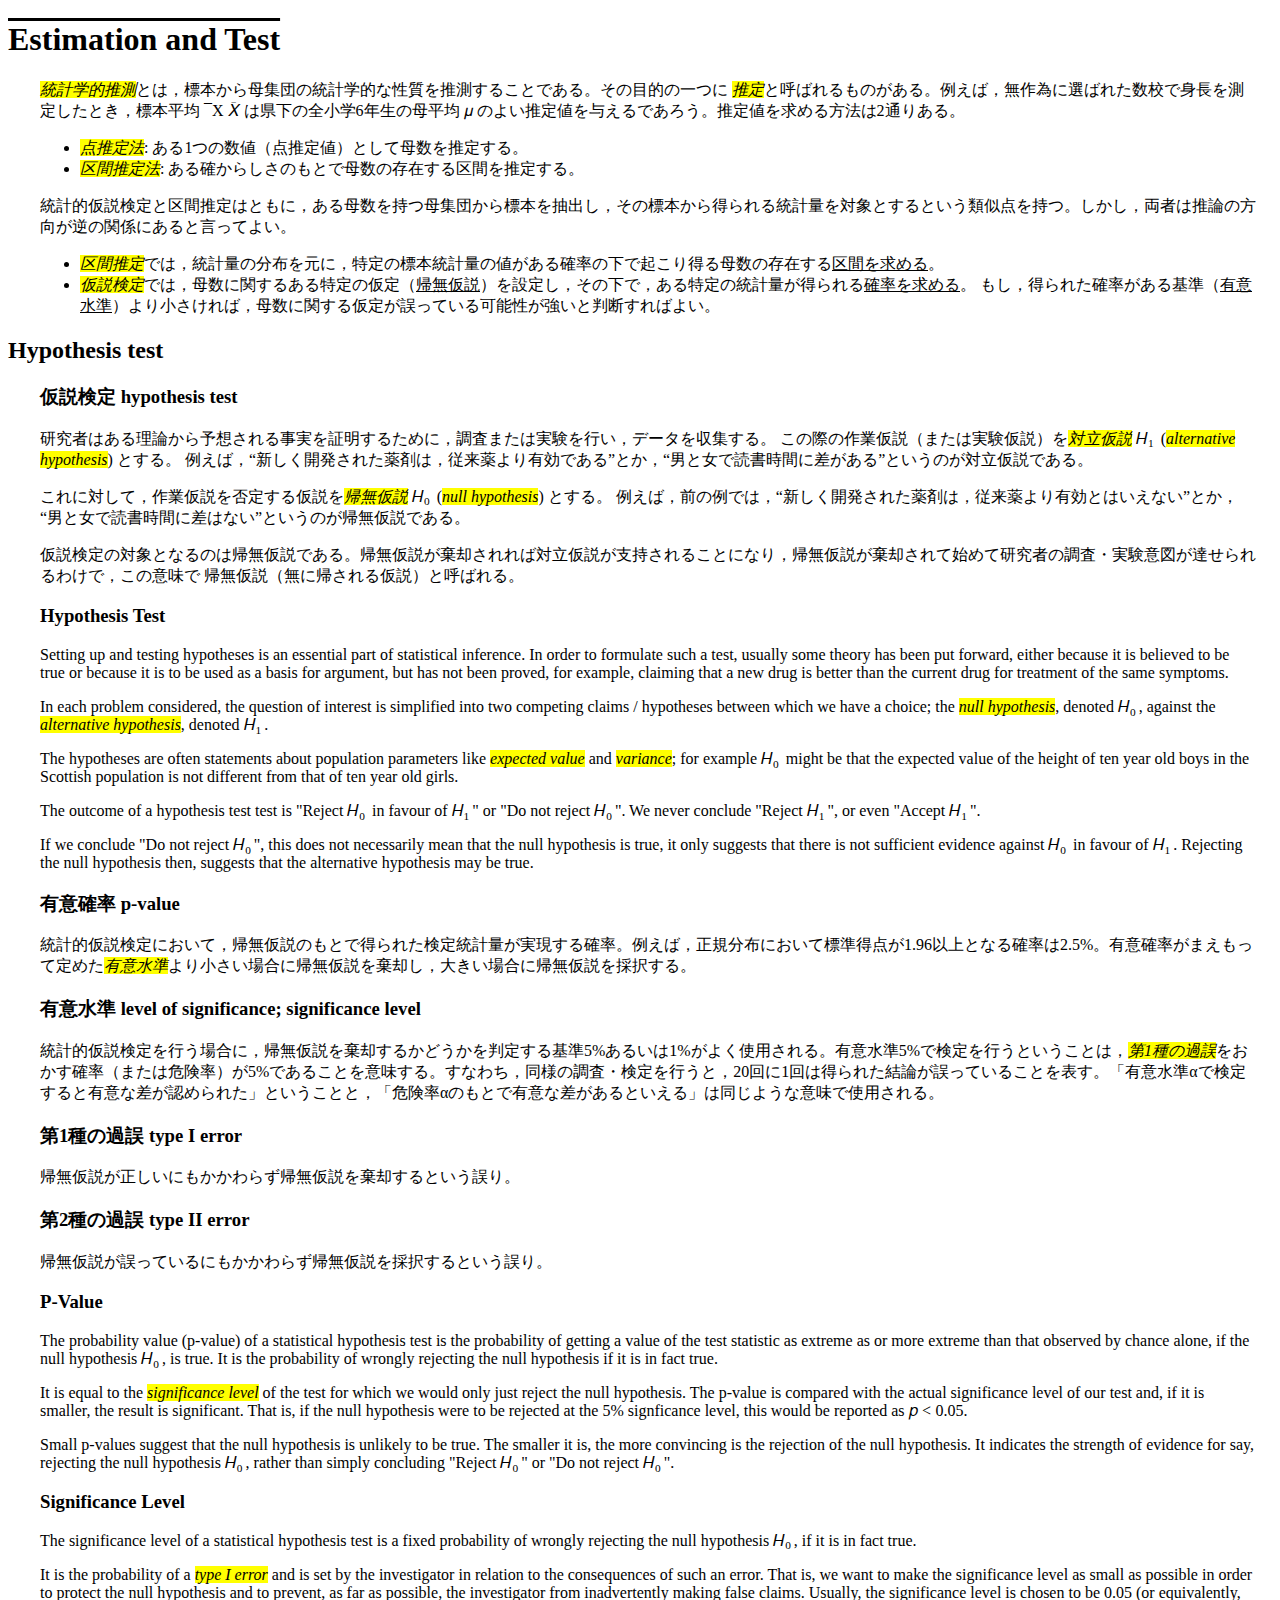
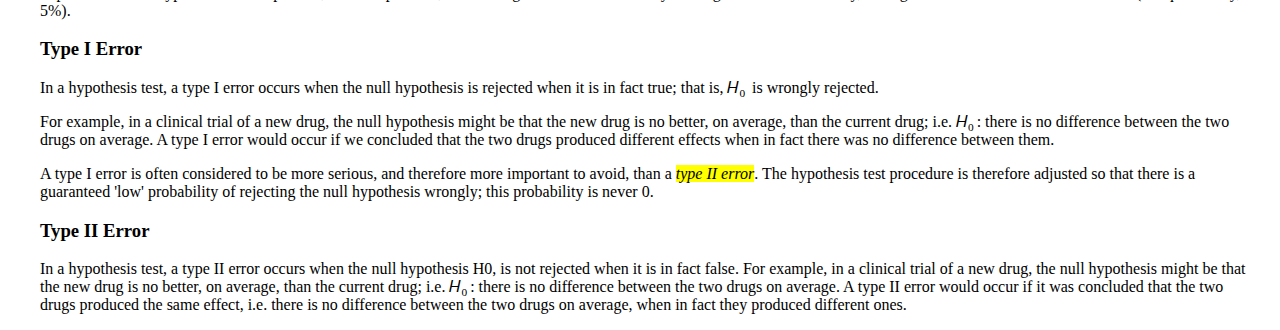
==== stats-ml/estimate-test.html @ b9e9f5ca "WIP estimation" ====
<!DOCTYPE html>
<html lang="ja">
<head>
    <title>Estimation and Test</title>
    <link rel="stylesheet" href="stats-ml.css" type="text/css">
</head>
<body>

<h1>Estimation and Test</h1>

<section id="estimate_test" class="description">

<p>
<i>統計学的推測</i>とは，標本から母集団の統計学的な性質を推測することである。その目的の一つに <i>推定</i>と呼ばれるものがある。例えば，無作為に選ばれた数校で身長を測定したとき，標本平均
    ¯X
    <math>
        <mover>
            <mi>X</mi>
            <mo>&OverBar;</mo>
        </mover>
    </math>
は県下の全小学6年生の母平均
    <math><mi>&mu;</mi></math>
のよい推定値を与えるであろう。推定値を求める方法は2通りある。
</p>
<ul>
    <li>
        <i>点推定法</i>: ある1つの数値（点推定値）として母数を推定する。
    </li>
    <li>
        <i>区間推定法</i>: ある確からしさのもとで母数の存在する区間を推定する。
    </li>
</ul>

<p>
統計的仮説検定と区間推定はともに，ある母数を持つ母集団から標本を抽出し，その標本から得られる統計量を対象とするという類似点を持つ。しかし，両者は推論の方向が逆の関係にあると言ってよい。
</p>
<ul>
    <li>
        <i>区間推定</i>では，統計量の分布を元に，特定の標本統計量の値がある確率の下で起こり得る母数の存在する<u>区間を求める</u>。
    </li>
    <li>
        <i>仮説検定</i>では，母数に関するある特定の仮定（<u>帰無仮説</u>）を設定し，その下で，ある特定の統計量が得られる<u>確率を求める</u>。 もし，得られた確率がある基準（<u>有意水準</u>）より小さければ，母数に関する仮定が誤っている可能性が強いと判断すればよい。
    </li>
</ul>

</section>

<!-- ******************************************************************** -->
<h2>Hypothesis test</h2>

<section id="hypothesis_testing" class="description">

<h3>仮説検定 hypothesis test</h3>
<p>
研究者はある理論から予想される事実を証明するために，調査または実験を行い，データを収集する。
この際の作業仮説（または実験仮説）を<i>対立仮説</i>
    <math>
        <msub>
            <mi>H</mi>
            <mn>1</mn>
        </msub>
    </math>
(<i>alternative hypothesis</i>)
とする。
例えば，“新しく開発された薬剤は，従来薬より有効である”とか，“男と女で読書時間に差がある”というのが対立仮説である。
</p>
<p>
これに対して，作業仮説を否定する仮説を<i>帰無仮説</i>
    <math>
        <msub>
            <mi>H</mi>
            <mn>0</mn>
        </msub>
    </math>
(<i>null hypothesis</i>)
とする。
例えば，前の例では，“新しく開発された薬剤は，従来薬より有効とはいえない”とか，“男と女で読書時間に差はない”というのが帰無仮説である。
</p>
<p>
仮説検定の対象となるのは帰無仮説である。帰無仮説が棄却されれば対立仮説が支持されることになり，帰無仮説が棄却されて始めて研究者の調査・実験意図が達せられるわけで，この意味で 帰無仮説（無に帰される仮説）と呼ばれる。
</p>

<h3>Hypothesis Test</h3>
<p>
Setting up and testing hypotheses is an essential part of statistical inference. In order to formulate such a test, usually some theory has been put forward, either because it is believed to be true or because it is to be used as a basis for argument, but has not been proved, for example, claiming that a new drug is better than the current drug for treatment of the same symptoms.
</p>
<p>
In each problem considered, the question of interest is simplified into two competing claims / hypotheses between which we have a choice; the <i>null hypothesis</i>, denoted
    <math>
        <msub>
            <mi>H</mi>
            <mn>0</mn>
        </msub>
    </math>,
against the <i>alternative hypothesis</i>, denoted
    <math>
        <msub>
            <mi>H</mi>
            <mn>1</mn>
        </msub>
    </math>.
</p>
<p>
The hypotheses are often statements about population parameters like <i>expected value</i> and <i>variance</i>; for example
    <math>
        <msub>
            <mi>H</mi>
            <mn>0</mn>
        </msub>
    </math>
might be that the expected value of the height of ten year old boys in the Scottish population is not different from that of ten year old girls.
</p>
<p>
The outcome of a hypothesis test test is "Reject
    <math>
        <msub>
            <mi>H</mi>
            <mn>0</mn>
        </msub>
    </math>
in favour of
    <math>
        <msub>
            <mi>H</mi>
            <mn>1</mn>
        </msub>
    </math>"
or "Do not reject
    <math>
        <msub>
            <mi>H</mi>
            <mn>0</mn>
        </msub>
    </math>".
We never conclude "Reject
    <math>
        <msub>
            <mi>H</mi>
            <mn>1</mn>
        </msub>
    </math>",
or even "Accept
    <math>
        <msub>
            <mi>H</mi>
            <mn>1</mn>
        </msub>
    </math>".
</p>
<p>
If we conclude "Do not reject
    <math>
        <msub>
            <mi>H</mi>
            <mn>0</mn>
        </msub>
    </math>",
this does not necessarily mean that the null hypothesis is true, it only suggests that there is not sufficient evidence against
    <math>
        <msub>
            <mi>H</mi>
            <mn>0</mn>
        </msub>
    </math>
in favour of
    <math>
        <msub>
            <mi>H</mi>
            <mn>1</mn>
        </msub>
    </math>.
Rejecting the null hypothesis then, suggests that the alternative hypothesis may be true.
</p>

<h3>有意確率 p-value</h3>
<p>
統計的仮説検定において，帰無仮説のもとで得られた検定統計量が実現する確率。例えば，正規分布において標準得点が1.96以上となる確率は2.5%。有意確率がまえもって定めた<i>有意水準</i>より小さい場合に帰無仮説を棄却し，大きい場合に帰無仮説を採択する。
</p>

<h3>有意水準 level of significance; significance level</h3>
<p>
統計的仮説検定を行う場合に，帰無仮説を棄却するかどうかを判定する基準5%あるいは1%がよく使用される。有意水準5%で検定を行うということは，<i>第1種の過誤</i>をおかす確率（または危険率）が5%であることを意味する。すなわち，同様の調査・検定を行うと，20回に1回は得られた結論が誤っていることを表す。「有意水準αで検定すると有意な差が認められた」ということと，「危険率αのもとで有意な差があるといえる」は同じような意味で使用される。
</p>

<h3>第1種の過誤 type I error</h3>
<p>
帰無仮説が正しいにもかかわらず帰無仮説を棄却するという誤り。
</p>

<h3>第2種の過誤 type II error</h3>
<p>
帰無仮説が誤っているにもかかわらず帰無仮説を採択するという誤り。
</p>

<h3>P-Value</h3>
<p>
The probability value (p-value) of a statistical hypothesis test is the probability of getting a value of the test statistic as extreme as or more extreme than that observed by chance alone, if the null hypothesis
    <math>
        <msub>
            <mi>H</mi>
            <mn>0</mn>
        </msub>
    </math>,
is true. It is the probability of wrongly rejecting the null hypothesis if it is in fact true.
</p>
<p>
It is equal to the <i>significance level</i> of the test for which we would only just reject the null hypothesis. The p-value is compared with the actual significance level of our test and, if it is smaller, the result is significant. That is, if the null hypothesis were to be rejected at the 5% signficance level, this would be reported as
    <math>
        <mrow>
            <mi>p</mi>
            <mo>&lt;</mo>
            <mn>0.05</mn>
        </mrow>
    </math>.
</p>
<p>
Small p-values suggest that the null hypothesis is unlikely to be true. The smaller it is, the more convincing is the rejection of the null hypothesis. It indicates the strength of evidence for say, rejecting the null hypothesis
    <math>
        <msub>
            <mi>H</mi>
            <mn>0</mn>
        </msub>
    </math>,
rather than simply concluding "Reject
    <math>
        <msub>
            <mi>H</mi>
            <mn>0</mn>
        </msub>
    </math>"
or "Do not reject
    <math>
        <msub>
            <mi>H</mi>
            <mn>0</mn>
        </msub>
    </math>".
</p>

<h3>Significance Level</h3>
<p>
The significance level of a statistical hypothesis test is a fixed probability of wrongly rejecting the null hypothesis
    <math>
        <msub>
            <mi>H</mi>
            <mn>0</mn>
        </msub>
    </math>,
if it is in fact true.
</p>
<p>
It is the probability of a <i>type I error</i> and is set by the investigator in relation to the consequences of such an error. That is, we want to make the significance level as small as possible in order to protect the null hypothesis and to prevent, as far as possible, the investigator from inadvertently making false claims.
Usually, the significance level is chosen to be 0.05 (or equivalently, 5%).
</p>

<h3>Type I Error</h3>
<p>
In a hypothesis test, a type I error occurs when the null hypothesis is rejected when it is in fact true; that is,
    <math>
        <msub>
            <mi>H</mi>
            <mn>0</mn>
        </msub>
    </math>
is wrongly rejected.
</p>
<p>
For example, in a clinical trial of a new drug, the null hypothesis might be that the new drug is no better, on average, than the current drug; i.e.
    <math>
        <msub>
            <mi>H</mi>
            <mn>0</mn>
        </msub>
    </math>:
there is no difference between the two drugs on average.
A type I error would occur if we concluded that the two drugs produced different effects when in fact there was no difference between them.
</p>
<p>
A type I error is often considered to be more serious, and therefore more important to avoid, than a <i>type II error</i>. The hypothesis test procedure is therefore adjusted so that there is a guaranteed 'low' probability of rejecting the null hypothesis wrongly; this probability is never 0.
</p>

<h3>Type II Error</h3>
<p>
In a hypothesis test, a type II error occurs when the null hypothesis H0, is not rejected when it is in fact false. For example, in a clinical trial of a new drug, the null hypothesis might be that the new drug is no better, on average, than the current drug; i.e.
    <math>
        <msub>
            <mi>H</mi>
            <mn>0</mn>
        </msub>
    </math>:
there is no difference between the two drugs on average.
A type II error would occur if it was concluded that the two drugs produced the same effect, i.e. there is no difference between the two drugs on average, when in fact they produced different ones.
</p>

</section>

</html>
</body>
---- stats-ml/stats-ml.css ----
.description {
    margin-left: 2em;
    margin-right: 1em;
}
h1 {
    text-decoration: overline;
}
i {
    background-color: yellow;
}
td {
    text-align: right;
    padding: 0 1em;
}
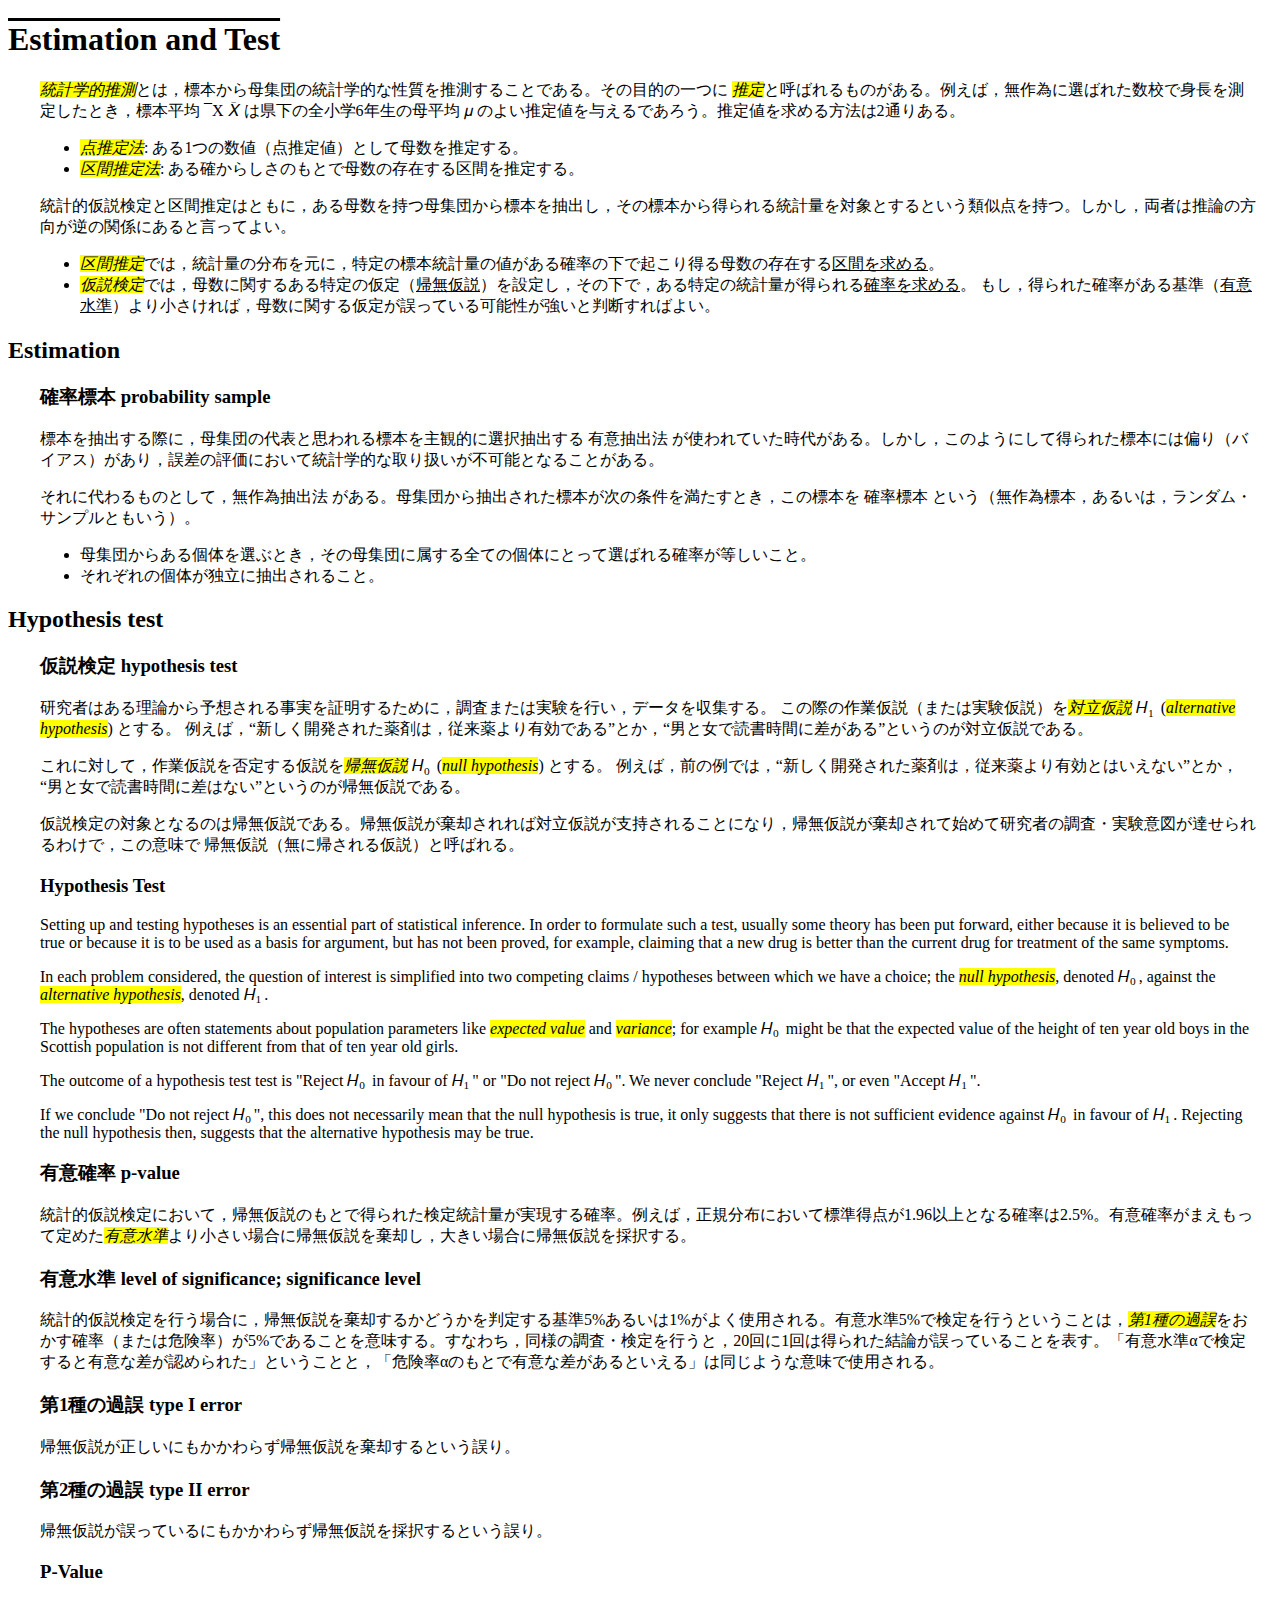
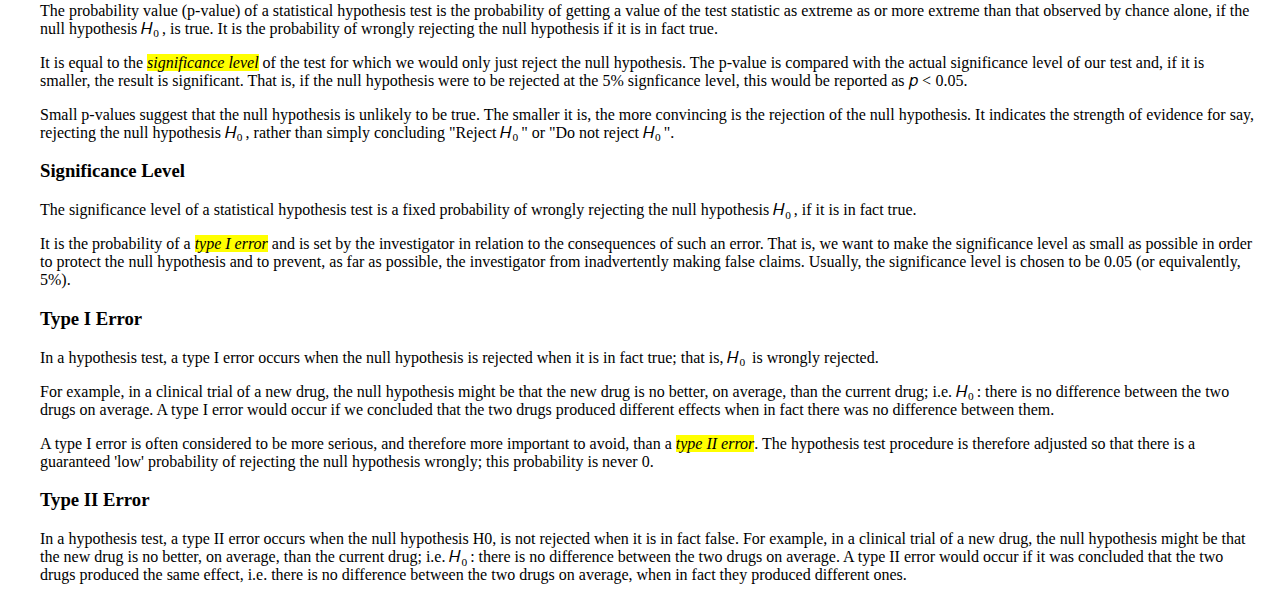
==== commit 36d3d17b: "random variable" ====
--- a/stats-ml/estimate-test.html
+++ b/stats-ml/estimate-test.html
@@ -47,6 +47,34 @@
 </section>
 
 <!-- ******************************************************************** -->
+<h2>Estimation</h2>
+
+<section id="estimation" class="description">
+
+<h3>確率標本 probability sample</h3>
+<p>
+標本を抽出する際に，母集団の代表と思われる標本を主観的に選択抽出する 有意抽出法 が使われていた時代がある。しかし，このようにして得られた標本には偏り（バイアス）があり，誤差の評価において統計学的な取り扱いが不可能となることがある。
+</p>
+<p>
+それに代わるものとして，無作為抽出法 がある。母集団から抽出された標本が次の条件を満たすとき，この標本を 確率標本 という（無作為標本，あるいは，ランダム・サンプルともいう）。
+</p>
+<ul>
+    <li>
+        母集団からある個体を選ぶとき，その母集団に属する全ての個体にとって選ばれる確率が等しいこと。
+    </li>
+    <li>
+        それぞれの個体が独立に抽出されること。
+    </li>
+</ul>
+
+
+
+
+
+
+</section>
+
+<!-- ******************************************************************** -->
 <h2>Hypothesis test</h2>
 
 <section id="hypothesis_testing" class="description">
